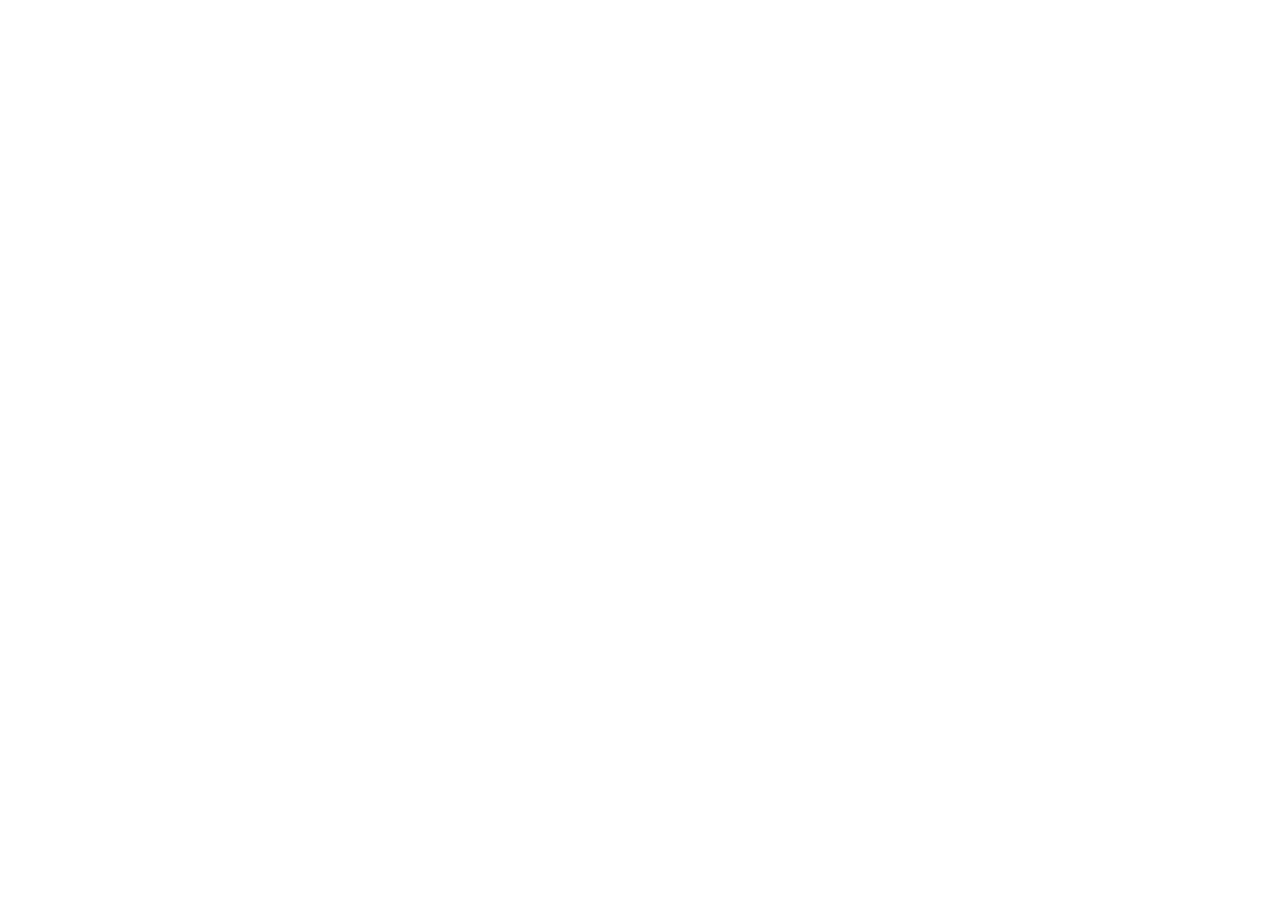
==== main.html @ dcca9ec2 "first commit" ====
<!DOCTYPE html>
<html lang="ko">
  <head>
    <meta charset="UTF-8" />
    <meta name="viewport" content="width=device-width, initial-scale=1.0" />
    <title>wiggle-wiggle</title>
    <link href="style/main.css" rel="stylesheet" />
  </head>
  <body>
    <!-- 스크립트 -->
    <script
      src="https://cdnjs.cloudflare.com/ajax/libs/jquery/3.6.0/jquery.min.js"
      integrity="sha512-894YE6QWD5I59HgZOGReFYm4dnWc1Qt5NtvYSaNcOP+u1T9qYdvdihz0PPSiiqn/+/3e7Jo4EaG7TubfWGUrMQ=="
      crossorigin="anonymous"
      referrerpolicy="no-referrer"
    ></script>
    <script src="main.js"></script>
  </body>
</html>
---- style/main.css ----
@charset "UTF-8";
/* CSS - 기본 설정 */
* {
  margin: 0;
  padding: 0;
  box-sizing: border-box;
  position: relative;
  pointer-events: none;
  text-decoration: none;
  list-style: none;
}

html {
  font-size: 16px;
}

a,
a:link,
a:visited {
  color: inherit;
}

/* 색상 변수 */
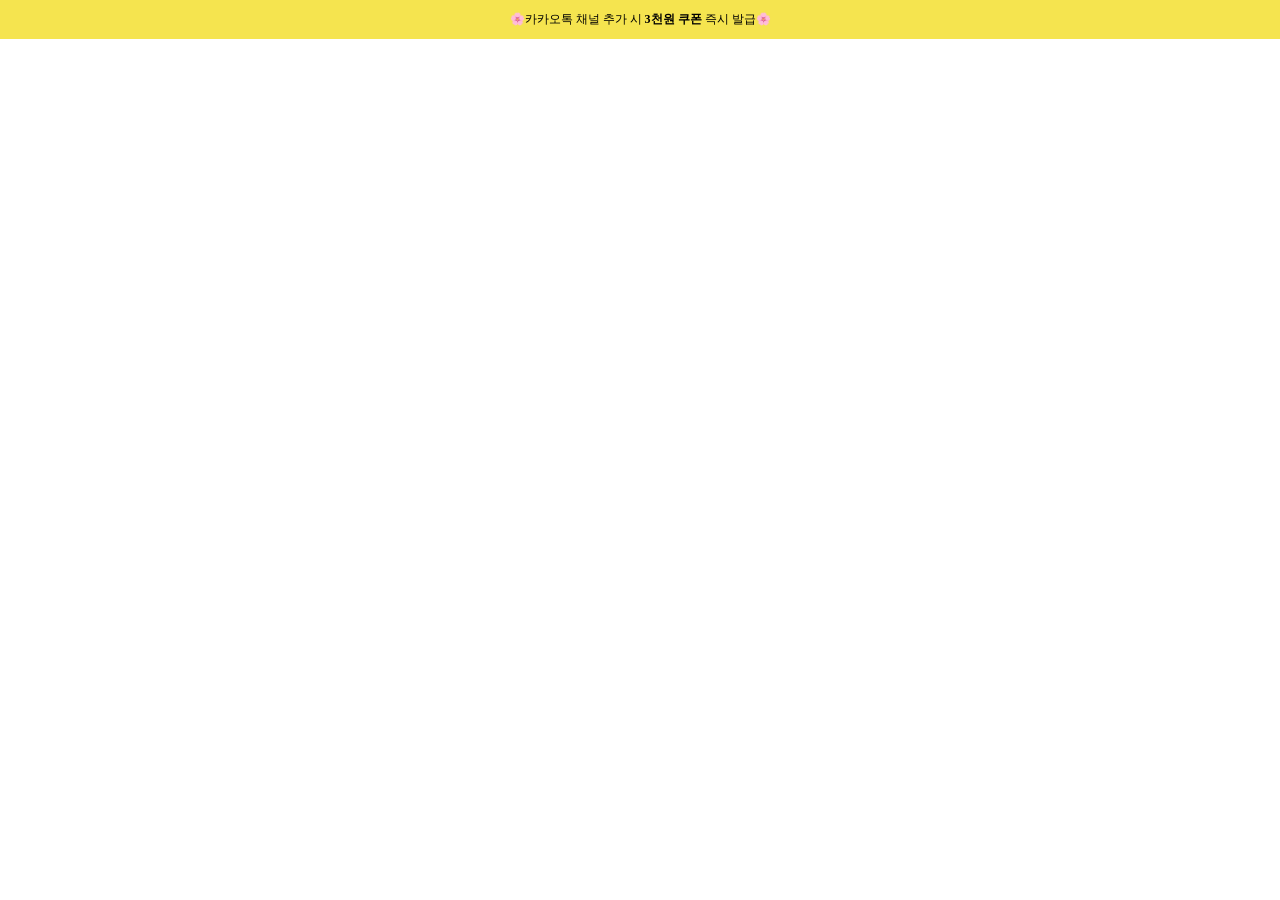
==== commit cc93223f: "second commit" ====
--- a/main.html
+++ b/main.html
@@ -7,6 +7,17 @@
     <link href="style/main.css" rel="stylesheet" />
   </head>
   <body>
+    <div class="wrapper">
+      <header class="header">
+        <div class="banner-top">
+          <a href="#"
+            >🌸카카오톡 채널 추가 시 <strong>3천원 쿠폰</strong> 즉시 발급🌸</a
+          >
+        </div>
+      </header>
+      <!-- 헤더 끝 -->
+      <div class="container"></div>
+    </div>
     <!-- 스크립트 -->
     <script
       src="https://cdnjs.cloudflare.com/ajax/libs/jquery/3.6.0/jquery.min.js"
--- a/style/main.css
+++ b/style/main.css
@@ -21,3 +21,11 @@
 }
 
 /* 색상 변수 */
+/* header  */
+.banner-top {
+  background-color: #f5e44f;
+  width: 100%;
+  padding: 11px;
+  text-align: center;
+  font-size: 12px;
+}/*# sourceMappingURL=main.css.map */
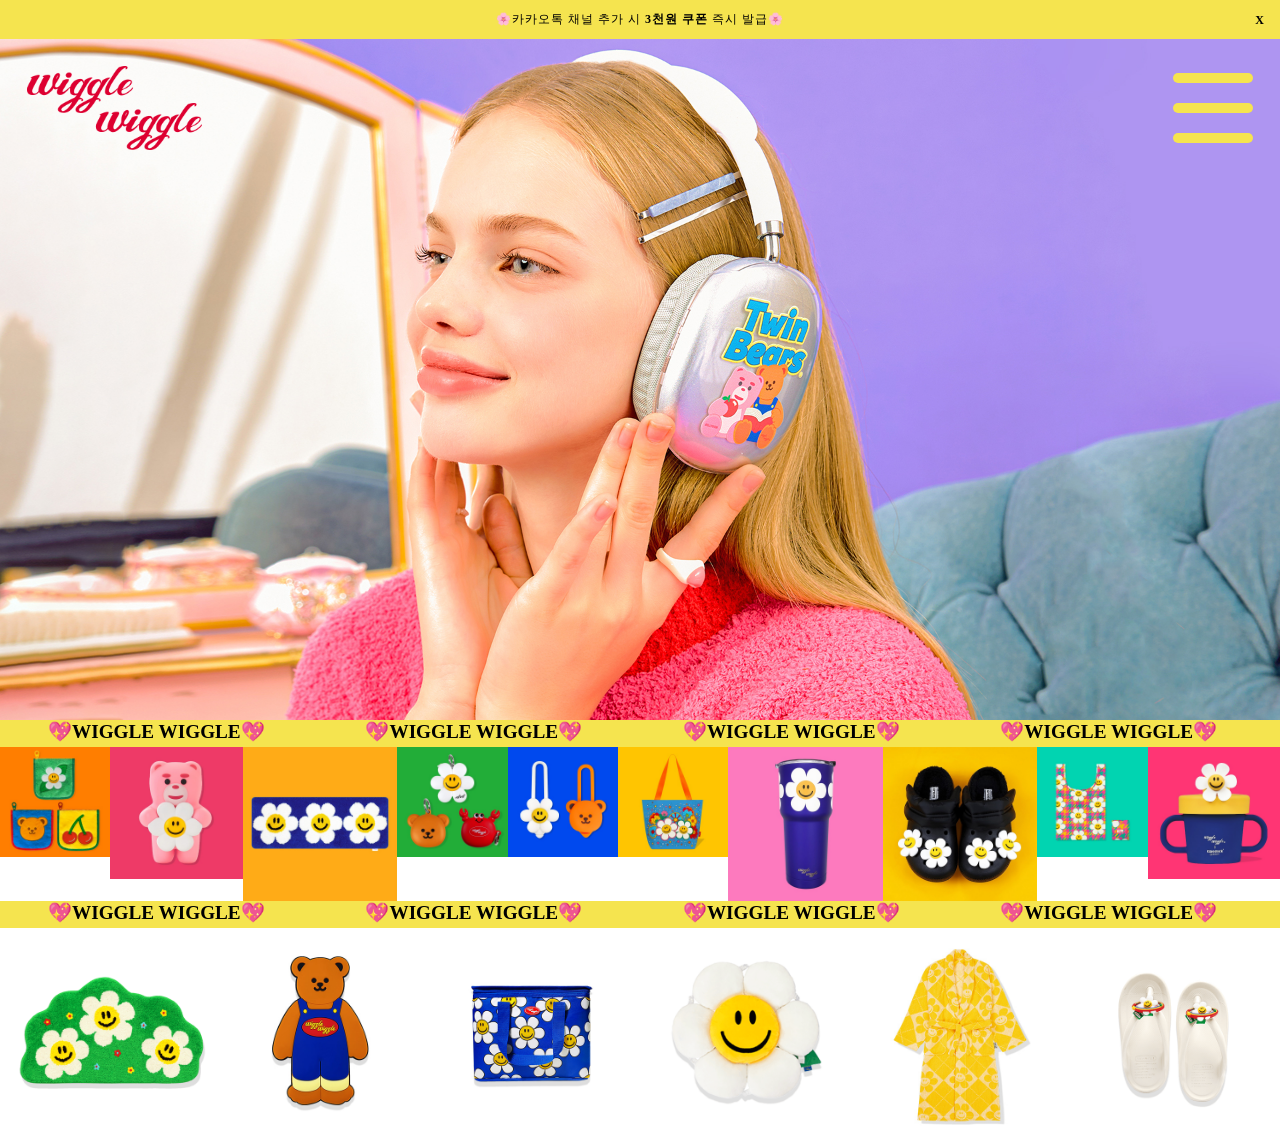
==== commit 1ebc0dba: "third commit" ====
--- a/main.html
+++ b/main.html
@@ -13,10 +13,135 @@
           <a href="#"
             >🌸카카오톡 채널 추가 시 <strong>3천원 쿠폰</strong> 즉시 발급🌸</a
           >
+          <div class="close"><strong>X</strong></div>
+        </div>
+        <div class="banner-header">
+          <a href="#"><img src="img/logo.png" alt="로고" /></a>
+          <div class="hamburger_menu">
+            <span></span><span></span><span></span>
+          </div>
         </div>
       </header>
       <!-- 헤더 끝 -->
-      <div class="container"></div>
+      <aside id="aside">
+        <div class="aside-content">
+          <div class="aside-top">
+            <div class="aside-search">
+              <fieldset>
+                <legend>상품검색창</legend>
+                <div class="input-container">
+                  <input name="search" placeholder="검색하기" />
+                  <img src="img/돋보기.svg" class="search-icon" />
+                </div>
+              </fieldset>
+            </div>
+            <div class="aside-cart">
+              <a href="#"><img src="img/장바구니.svg" /></a>
+            </div>
+            <div class="aside-close">
+              <a href="#"><img src="img/닫기.svg" /></a>
+            </div>
+          </div>
+          <div class="aside-middle">
+            <ul>
+              <li><a href="#join">JOIN</a></li>
+              <li><a href="#login">LOGIN</a></li>
+              <li><a href="#cart">CART</a></li>
+              <li><a href="#my-page">MY PAGE</a></li>
+            </ul>
+          </div>
+
+          <span class="dote-line"></span>
+          <div class="aside-bottom">
+            <ul>
+              <li><a href="#all">ALL</a></li>
+              <li><a href="#new">NEW</a></li>
+              <li><a href="#best">BEST</a></li>
+              <li><a href="#event">EVENT</a></li>
+              <li><a href="#outlet">OUTLET</a></li>
+              <li><a href="#about-us">ABOUT US</a></li>
+              <li><a href="#offline">OFFLINE</a></li>
+            </ul>
+          </div>
+        </div>
+      </aside>
+      <!-- aside 끝. 콘테이너 배너 사진 -->
+      <div class="container">
+        <div class="slide-wrapper">
+          <div class="slide-1">
+            <img src="img/banner1.jpg" alt="배너사진1" />
+          </div>
+          <!-- <div class="slide-2">
+            <img src="img/banner2.jpg" alt="배너사진2" />
+          </div>
+          <div class="slide-3">
+            <img src="img/banner3.jpg" alt="배너사진3" />
+          </div>
+          <div class="slide-4">
+            <img src="img/banner4.jpg" alt="배너사진4" />
+          </div> -->
+        </div>
+        <!-- 팝업 시작 -->
+        <div class="slide-pop">
+          <div class="marquee-container">
+            <strong class="marquee">💖WIGGLE WIGGLE💖</strong>
+            <strong class="marquee">💖WIGGLE WIGGLE💖</strong>
+            <strong class="marquee">💖WIGGLE WIGGLE💖</strong>
+            <strong class="marquee">💖WIGGLE WIGGLE💖</strong>
+            <strong class="marquee">💖WIGGLE WIGGLE💖</strong>
+            <strong class="marquee">💖WIGGLE WIGGLE💖</strong>
+            <strong class="marquee">💖WIGGLE WIGGLE💖</strong>
+            <strong class="marquee">💖WIGGLE WIGGLE💖</strong>
+          </div>
+        </div>
+        <!-- 스와이프 슬라이드메뉴 -->
+        <div class="swiper-wrapper">
+          <div class="swiper-slide"><img src="img/swiper-1.jpg" alt="" /></div>
+          <div class="swiper-slide"><img src="img/swiper-2.jpg" alt="" /></div>
+          <div class="swiper-slide"><img src="img/swiper-3.jpg" alt="" /></div>
+          <div class="swiper-slide"><img src="img/swiper-4.jpg" alt="" /></div>
+          <div class="swiper-slide"><img src="img/swiper-5.jpg" alt="" /></div>
+          <div class="swiper-slide"><img src="img/swiper-6.jpg" alt="" /></div>
+          <div class="swiper-slide"><img src="img/swiper-7.jpg" alt="" /></div>
+          <div class="swiper-slide"><img src="img/swiper-8.jpg" alt="" /></div>
+          <div class="swiper-slide"><img src="img/swiper-9.jpg" alt="" /></div>
+          <div class="swiper-slide"><img src="img/swiper-10.jpg" alt="" /></div>
+        </div>
+        <!-- 팝업 시작 -->
+        <div class="slide-pop">
+          <div class="marquee-container">
+            <strong class="marquee">💖WIGGLE WIGGLE💖</strong>
+            <strong class="marquee">💖WIGGLE WIGGLE💖</strong>
+            <strong class="marquee">💖WIGGLE WIGGLE💖</strong>
+            <strong class="marquee">💖WIGGLE WIGGLE💖</strong>
+            <strong class="marquee">💖WIGGLE WIGGLE💖</strong>
+            <strong class="marquee">💖WIGGLE WIGGLE💖</strong>
+            <strong class="marquee">💖WIGGLE WIGGLE💖</strong>
+            <strong class="marquee">💖WIGGLE WIGGLE💖</strong>
+          </div>
+        </div>
+        <!-- 카테고리 아이콘 -->
+        <div class="category-wrapper">
+          <div class="category-img">
+            <a href="#"><img src="img/category1.gif" /></a>
+          </div>
+          <div class="category-img">
+            <a href="#"><img src="img/category2.jpg" /></a>
+          </div>
+          <div class="category-img">
+            <a href="#"><img src="img/category3.jpg" /></a>
+          </div>
+          <div class="category-img">
+            <a href="#"><img src="img/category4.gif" /></a>
+          </div>
+          <div class="category-img">
+            <a href="#"><img src="img/category5.jpg" /></a>
+          </div>
+          <div class="category-img">
+            <a href="#"><img src="img/category6.gif" /></a>
+          </div>
+        </div>
+      </div>
     </div>
     <!-- 스크립트 -->
     <script
--- a/style/main.css
+++ b/style/main.css
@@ -4,8 +4,6 @@
   margin: 0;
   padding: 0;
   box-sizing: border-box;
-  position: relative;
-  pointer-events: none;
   text-decoration: none;
   list-style: none;
 }
@@ -20,12 +18,207 @@
   color: inherit;
 }
 
+img {
+  display: block;
+}
+
 /* 색상 변수 */
 /* header  */
 .banner-top {
+  letter-spacing: 1px;
   background-color: #f5e44f;
   width: 100%;
   padding: 11px;
   text-align: center;
   font-size: 12px;
+  display: block;
+  position: relative;
+  z-index: 3;
+}
+.banner-top a:hover {
+  font-weight: bold;
+  color: #e33258;
+}
+.banner-top .close {
+  position: absolute;
+  right: 15px;
+  top: 50%;
+  transform: translateY(-50%);
+  cursor: pointer;
+}
+.banner-top .close:hover {
+  font-weight: bold;
+  color: #e33258;
+}
+
+.banner-header {
+  position: fixed;
+  display: flex;
+  align-items: center;
+  width: 100%;
+  justify-content: space-between;
+  padding: 27px;
+  z-index: 333;
+}
+.banner-header .hamburger_menu {
+  cursor: pointer;
+  width: 80px;
+}
+.banner-header .hamburger_menu:hover span {
+  transform: scaleY(1.2);
+  background-color: #e33258;
+}
+.banner-header .hamburger_menu span {
+  display: block;
+  height: 10px;
+  background-color: #f5e44f;
+  margin: 20px 0;
+  transition: all 0.3s ease-out;
+  border-radius: 10px;
+}
+.banner-header .hamburger_menu span:first-child {
+  margin-top: 0;
+}
+.banner-header .hamburger_menu span:last-child {
+  margin-bottom: 0;
+}
+.banner-header a img {
+  width: 175px;
+  height: 84px;
+}
+
+#aside {
+  position: fixed;
+  top: 0;
+  right: 0;
+  width: 488px;
+  height: 100vh;
+  background: #f5e44f;
+  z-index: 999;
+  overflow-y: auto;
+  display: none;
+  padding: 78px 54px;
+  font-size: 18px;
+}
+#aside li {
+  font-weight: bold;
+  margin-bottom: 16px;
+  color: #e33258;
+}
+#aside li:last-child {
+  margin-bottom: 0;
+}
+#aside li:hover {
+  font-weight: bold;
+  color: white;
+}
+#aside .aside-top {
+  margin: auto;
+  width: 100%;
+  margin-bottom: 44px;
+  display: flex;
+  align-items: center;
+  justify-content: center;
+}
+#aside .aside-top .aside-search legend {
+  display: none;
+}
+#aside .aside-top .aside-search fieldset {
+  border: none; /* 기본 fieldset 테두리 제거 */
+  padding: 0; /* 기본 패딩 제거 */
+  margin: 0; /* 기본 마진 제거 */
+}
+#aside .aside-top .aside-search .input-container {
+  position: relative;
+  width: 100%;
+}
+#aside .aside-top .aside-search .input-container .search-icon {
+  position: absolute;
+  right: 10px; /* 필요한 경우 조정 */
+  top: 50%;
+  transform: translateY(-50%);
+  width: 20px; /* 필요한 경우 조정 */
+  height: 20px; /* 필요한 경우 조정 */
+}
+#aside .aside-top .aside-search input {
+  padding: 10px;
+  background-color: #f5e44f;
+  width: 260px;
+  height: 38px;
+  border: 5px solid #e33258;
+  border-style: dashed;
+  border-radius: 50px;
+  letter-spacing: 2px;
+  color: #e33258;
+  font-weight: bold;
+  outline: none; /* 포커스 시 기본 테두리 제거 */
+  box-shadow: none; /* 포커스 시 그림자 제거 */
+}
+#aside .aside-top .aside-search input:-webkit-autofill, #aside .aside-top .aside-search input:-webkit-autofill:hover, #aside .aside-top .aside-search input:-webkit-autofill:focus, #aside .aside-top .aside-search input:-webkit-autofill:active {
+  -webkit-box-shadow: 0 0 0 30px #f5e44f inset;
+  -webkit-text-fill-color: #e33258;
+  border: 5px dashed #e33258;
+}
+#aside .aside-top .aside-cart {
+  display: flex;
+  align-items: center;
+  margin-left: 21px;
+}
+#aside .aside-top .aside-close {
+  margin-left: 21px;
+}
+#aside .aside-top .aside-close img {
+  width: 39px;
+  height: 39px;
+}
+#aside .dote-line {
+  width: 100%;
+  height: 5px;
+  display: inline-block;
+  margin: 27.5px 0; /* 총 높이를 59px로 맞추기 위해 조정 */
+  border-bottom: 5px dashed #e33258;
+}
+
+.container {
+  position: absolute;
+  top: 0;
+  width: 100%;
+}
+.container img {
+  width: 100%;
+}
+
+.slide-pop {
+  background-color: #f5e44f;
+  white-space: nowrap; /* 자식 요소들이 한 줄로 나열되도록 설정 */
+}
+.slide-pop .marquee-container {
+  transition: 0.3s;
+  font-size: 1.2rem;
+  display: inline-block;
+  overflow: hidden;
+  animation: marquee 30s linear infinite;
+}
+.slide-pop .marquee-container:hover {
+  animation-play-state: paused;
+  color: #e33258;
+}
+.slide-pop .marquee-container .marquee {
+  padding: 0 3rem;
+}
+
+@keyframes marquee {
+  0% {
+    transform: translateX(-100%); /* 시작 위치를 오른쪽 끝으로 설정 */
+  }
+  100% {
+    transform: translateX(100%); /* 끝 위치를 왼쪽 끝으로 설정 */
+  }
+}
+.category-wrapper {
+  display: flex;
+}
+
+.swiper-wrapper {
+  display: flex;
 }/*# sourceMappingURL=main.css.map */
